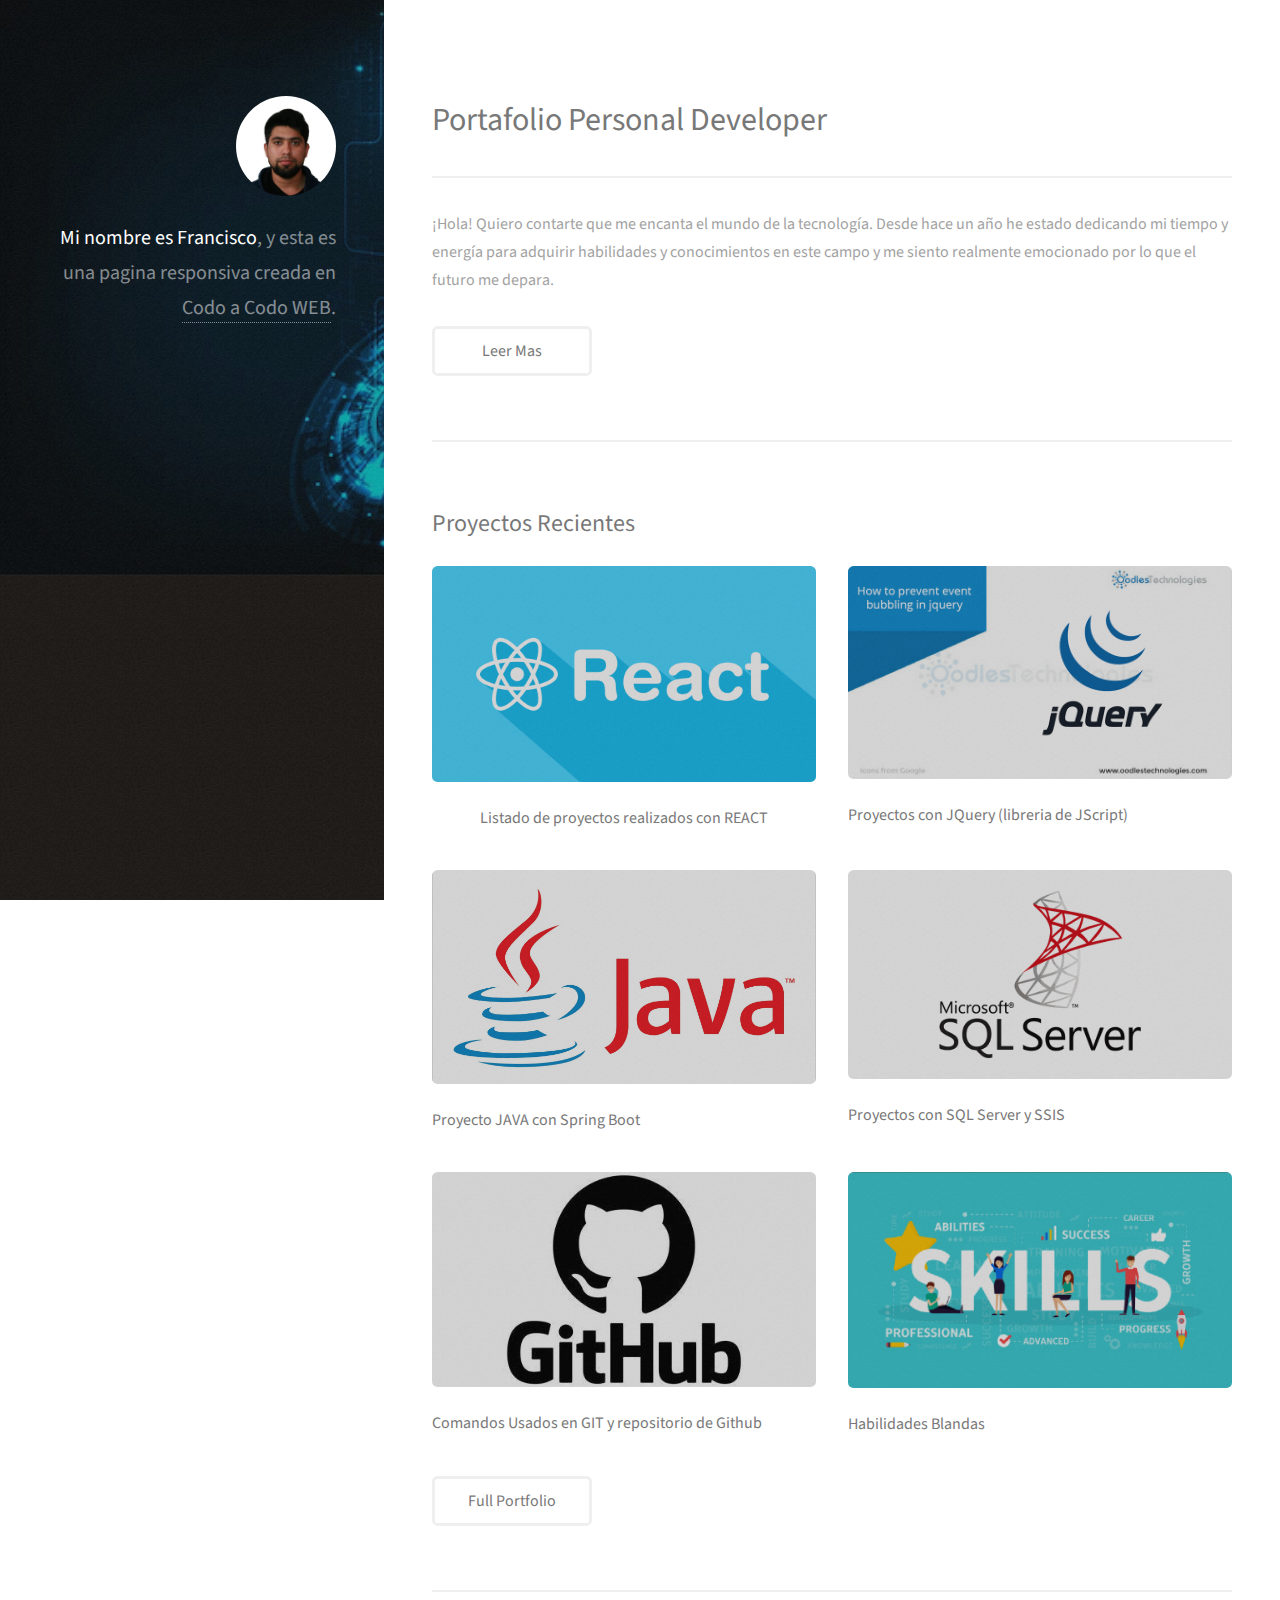
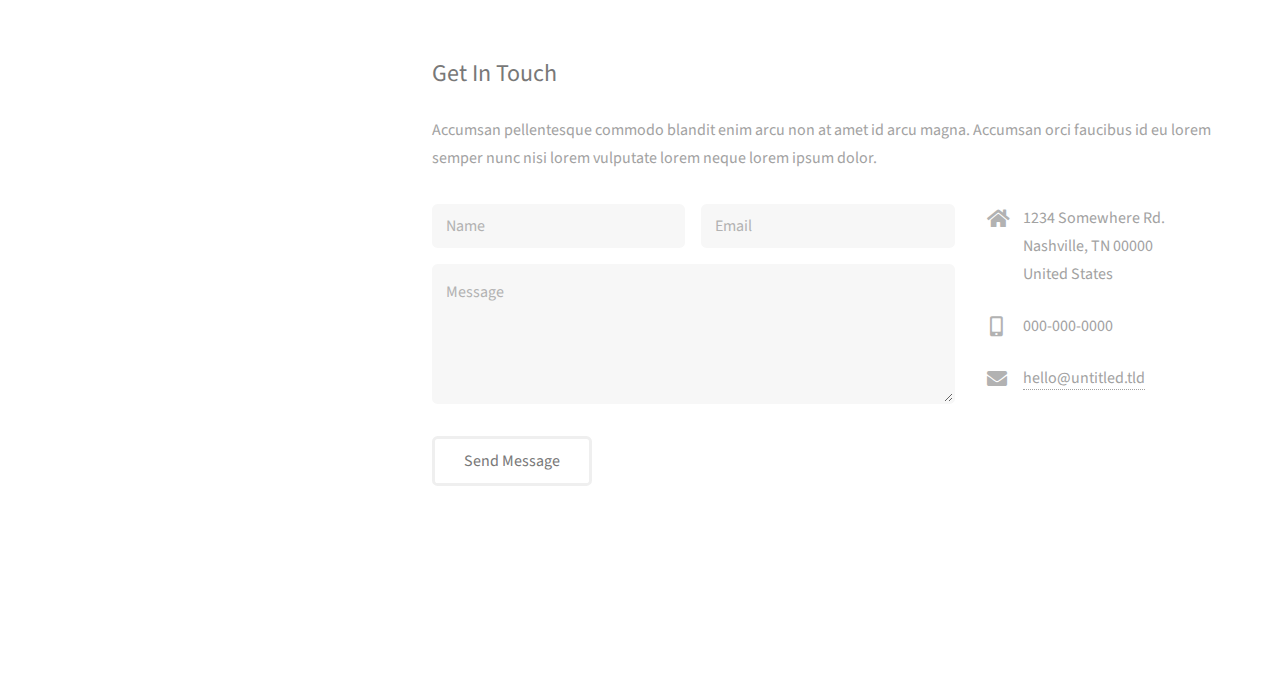
==== index.html @ 3b82b82f "primer commit" ====
<!DOCTYPE HTML>
<!--
	Strata by HTML5 UP
	html5up.net | @ajlkn
	Free for personal and commercial use under the CCA 3.0 license (html5up.net/license)
-->
<html>
	<head>
		<title>Portafolio</title>
		<meta charset="utf-8" />
		<meta name="viewport" content="width=device-width, initial-scale=1, user-scalable=no" />
		<link rel="stylesheet" href="assets/css/main.css" />
	</head>
	<body class="is-preload">

		<!-- Header -->
			<header id="header">
				<div class="inner">
					<a href="#" class="image avatar"><img src="images/avatar.jpg" alt="" /></a>
					<h1><strong>Mi nombre es Francisco</strong>, y esta <br />
						es una pagina responsiva <br />
						creada en  <a href="https://buenosaires.gob.ar/educacion/codo-codo-40" target="_blank">Codo a Codo WEB</a>.</h1>
				</div>
			</header>

		<!-- Main -->
			<div id="main">

				<!-- One -->
					<section id="one">
						<header class="major">
							<h2>Portafolio Personal Developer</h2>
							<hr>	
						</header>
						<p>¡Hola! Quiero contarte que me encanta el mundo de la tecnología. Desde hace un año he estado dedicando mi tiempo 
						y energía para adquirir habilidades y conocimientos en este campo y me siento realmente emocionado por lo que el futuro me depara.</p>
						<ul class="actions">
							<li><a href="assets/templates/presentacion.html"  target="_blank" class="button">Leer Mas</a></li>
						</ul>
					</section>

				<!-- Two -->
					<section id="two">
						<header >
							<h2>Proyectos Recientes</h2>
						</header>
						
						<div class="row">
							<article class="col-6 col-12-xsmall work-item">
								<a href="assets/templates/proyectos-react.html" target="_blank" class="image fit thumb"><img src="images/thumbs/01.jpg" alt="" /></a>
								<h3 style="text-align: center;">Listado de proyectos realizados con REACT</h3>
							</article>
							<article class="col-6 col-12-xsmall work-item">
								<a href="assets/templates/proyectos-jquery.html" target="_blank" class="image fit thumb"><img src="images/thumbs/02.jpg" alt="" /></a>
								<h3>Proyectos con JQuery (libreria de JScript)</h3>
								
							</article>
							<article class="col-6 col-12-xsmall work-item">
								<a href="assets/templates/proyecto-java-spring.html" target="_blank" class="image fit thumb"><img src="images/thumbs/03.jpg" alt="" /></a>
								<h3>Proyecto JAVA con Spring Boot</h3>
							</article>
							<article class="col-6 col-12-xsmall work-item">
								<a href="assets/templates/proyecto-sqlserver-ssis.html" target="_blank" class="image fit thumb"><img src="images/thumbs/04.jpg" alt="" /></a>
								<h3>Proyectos con SQL Server y SSIS</h3>
							</article>
							<article class="col-6 col-12-xsmall work-item">
								<a href="#" class="image fit thumb"><img src="images/thumbs/05.jpg" alt="" /></a>
								<h3>Comandos Usados en GIT y repositorio de Github</h3>
							</article>
							<article class="col-6 col-12-xsmall work-item">
								<a href="#" class="image fit thumb"><img src="images/thumbs/06.jpg" alt="" /></a>
								<h3>Habilidades Blandas</h3>
							</article>
						</div>
						<ul class="actions">
							<li><a href="#" class="button">Full Portfolio</a></li>
						</ul>
					</section>

				<!-- Three -->
					<section id="three">
						<h2>Get In Touch</h2>
						<p>Accumsan pellentesque commodo blandit enim arcu non at amet id arcu magna. Accumsan orci faucibus id eu lorem semper nunc nisi lorem vulputate lorem neque lorem ipsum dolor.</p>
						<div class="row">
							<div class="col-8 col-12-small">
								<form method="post" action="#">
									<div class="row gtr-uniform gtr-50">
										<div class="col-6 col-12-xsmall"><input type="text" name="name" id="name" placeholder="Name" /></div>
										<div class="col-6 col-12-xsmall"><input type="email" name="email" id="email" placeholder="Email" /></div>
										<div class="col-12"><textarea name="message" id="message" placeholder="Message" rows="4"></textarea></div>
									</div>
								</form>
								<ul class="actions">
									<li><input type="submit" value="Send Message" /></li>
								</ul>
							</div>
							<div class="col-4 col-12-small">
								<ul class="labeled-icons">
									<li>
										<h3 class="icon solid fa-home"><span class="label">Address</span></h3>
										1234 Somewhere Rd.<br />
										Nashville, TN 00000<br />
										United States
									</li>
									<li>
										<h3 class="icon solid fa-mobile-alt"><span class="label">Phone</span></h3>
										000-000-0000
									</li>
									<li>
										<h3 class="icon solid fa-envelope"><span class="label">Email</span></h3>
										<a href="#">hello@untitled.tld</a>
									</li>
								</ul>
							</div>
						</div>
					</section>

			

			</div>

		<!-- Footer -->
			<footer id="footer">
				<div class="inner">
					<ul class="icons">
						<li><a href="#" class="icon brands fa-twitter"><span class="label">Twitter</span></a></li>
						<li><a href="#" class="icon brands fa-github"><span class="label">Github</span></a></li>
						<li><a href="#" class="icon brands fa-dribbble"><span class="label">Dribbble</span></a></li>
						<li><a href="#" class="icon solid fa-envelope"><span class="label">Email</span></a></li>
					</ul>
					<ul class="copyright">
						<li>&copy; Untitled</li><li>Design: <a href="http://html5up.net">HTML5 UP</a></li>
					</ul>
				</div>
			</footer>

		<!-- Scripts -->
<!-- 			<script src="assets/js/jquery.min.js"></script>
			<script src="assets/js/jquery.poptrox.min.js"></script>
			<script src="assets/js/browser.min.js"></script>
			<script src="assets/js/breakpoints.min.js"></script>
			<script src="assets/js/util.js"></script>
			<script src="assets/js/main.js"></script>
 -->
	</body>
</html>
---- assets/css/main.css ----
@import url("fontawesome-all.min.css");
@import url("https://fonts.googleapis.com/css?family=Source+Sans+Pro:400,400italic");

/*
	Strata by HTML5 UP
	html5up.net | @ajlkn
	Free for personal and commercial use under the CCA 3.0 license (html5up.net/license)
*/

html, body, div, span, applet, object,
iframe, h1, h2, h3, h4, h5, h6, p, blockquote,
pre, a, abbr, acronym, address, big, cite,
code, del, dfn, em, img, ins, kbd, q, s, samp,
small, strike, strong, sub, sup, tt, var, b,
u, i, center, dl, dt, dd, ol, ul, li, fieldset,
form, label, legend, table, caption, tbody,
tfoot, thead, tr, th, td, article, aside,
canvas, details, embed, figure, figcaption,
footer, header, hgroup, menu, nav, output, ruby,
section, summary, time, mark, audio, video {
	margin: 0;
	padding: 0;
	border: 0;
	font-size: 100%;
	font: inherit;
	vertical-align: baseline;}

article, aside, details, figcaption, figure,
footer, header, hgroup, menu, nav, section {
	display: block;}

body {
	line-height: 1;
}

ol, ul {
	list-style: none;
}

blockquote, q {
	quotes: none;
}

	blockquote:before, blockquote:after, q:before, q:after {
		content: '';
		content: none;
	}

table {
	border-collapse: collapse;
	border-spacing: 0;
}

body {
	-webkit-text-size-adjust: none;
}

mark {
	background-color: transparent;
	color: inherit;
}

input::-moz-focus-inner {
	border: 0;
	padding: 0;
}

input, select, textarea {
	-moz-appearance: none;
	-webkit-appearance: none;
	-ms-appearance: none;
	appearance: none;
}

/* Basic */

	html {
		box-sizing: border-box;
	}

	*, *:before, *:after {
		box-sizing: inherit;
	}

	body {
		background: #fff;
	}

		body.is-preload *, body.is-preload *:before, body.is-preload *:after {
			-moz-animation: none !important;
			-webkit-animation: none !important;
			-ms-animation: none !important;
			animation: none !important;
			-moz-transition: none !important;
			-webkit-transition: none !important;
			-ms-transition: none !important;
			transition: none !important;
		}

	body, input, select, textarea {
		color: #a2a2a2;
		font-family: "Source Sans Pro", Helvetica, sans-serif;
		font-size: 16pt;
		font-weight: 400;
		line-height: 1.75em;
	}

	a {
		-moz-transition: color 0.2s ease-in-out, border-color 0.2s ease-in-out;
		-webkit-transition: color 0.2s ease-in-out, border-color 0.2s ease-in-out;
		-ms-transition: color 0.2s ease-in-out, border-color 0.2s ease-in-out;
		transition: color 0.2s ease-in-out, border-color 0.2s ease-in-out;
		border-bottom: dotted 1px;
		color: #49bf9d;
		text-decoration: none;
	}

		a:hover {
			border-bottom-color: transparent;
			color: #49bf9d !important;
			text-decoration: none;
		}

	strong, b {
		color: #787878;
		font-weight: 400;
	}

	em, i {
		font-style: italic;
	}

	p {
		margin: 0 0 2em 0;
	}

	h1, h2, h3, h4, h5, h6 {
		color: #787878;
		font-weight: 400;
		line-height: 1em;
		margin: 0 0 1em 0;
	}

		h1 a, h2 a, h3 a, h4 a, h5 a, h6 a {
			color: inherit;
			text-decoration: none;
		}

	h1 {
		font-size: 2em;
		line-height: 1.5em;
	}

	h2 {
		font-size: 1.5em;
		line-height: 1.5em;
	}

	h3 {
		font-size: 1.25em;
		line-height: 1.5em;
	}

	h4 {
		font-size: 1.1em;
		line-height: 1.5em;
	}

	h5 {
		font-size: 0.9em;
		line-height: 1.5em;
	}

	h6 {
		font-size: 0.7em;
		line-height: 1.5em;
	}

	sub {
		font-size: 0.8em;
		position: relative;
		top: 0.5em;
	}

	sup {
		font-size: 0.8em;
		position: relative;
		top: -0.5em;
	}

	hr {
		border: 0;
		border-bottom: solid 2px #efefef;
		margin: 2em 0;
	}

		hr.major {
			margin: 3em 0;
		}

	blockquote {
		border-left: solid 6px #efefef;
		font-style: italic;
		margin: 0 0 2em 0;
		padding: 0.5em 0 0.5em 1.5em;
	}

	code {
		background: #f7f7f7;
		border-radius: 0.35em;
		border: solid 2px #efefef;
		font-family: "Courier New", monospace;
		font-size: 0.9em;
		margin: 0 0.25em;
		padding: 0.25em 0.65em;
	}

	pre {
		-webkit-overflow-scrolling: touch;
		font-family: "Courier New", monospace;
		font-size: 0.9em;
		margin: 0 0 2em 0;
	}

		pre code {
			display: block;
			line-height: 1.75em;
			padding: 1em 1.5em;
			overflow-x: auto;
		}

	.align-left {
		text-align: left;
	}

	.align-center {
		text-align: center;
	}

	.align-right {
		text-align: right;
	}

/* Container */

	.container {
		margin: 0 auto;
		max-width: calc(100% - 4em);
		width: 100%;
	}

		.container.xsmall {
			width: 25%;
		}

		.container.small {
			width: 50%;
		}

		.container.medium {
			width: 75%;
		}

		.container.large {
			width: 125%;
		}

		.container.xlarge {
			width: 150%;
		}

		.container.max {
			width: 100%;
		}

		@media screen and (max-width: 980px) {

			.container {
				width: 100% !important;
				max-width: 100% !important;
			}

		}

		@media screen and (max-width: 480px) {

			.container {
				max-width: calc(100% - 3em);
			}

		}

/* Row */

	.row {
		display: flex;
		flex-wrap: wrap;
		box-sizing: border-box;
		align-items: stretch;
	}

		.row > * {
			box-sizing: border-box;
		}

		.row.gtr-uniform > * > :last-child {
			margin-bottom: 0;
		}

		.row.aln-left {
			justify-content: flex-start;
		}

		.row.aln-center {
			justify-content: center;
		}

		.row.aln-right {
			justify-content: flex-end;
		}

		.row.aln-top {
			align-items: flex-start;
		}

		.row.aln-middle {
			align-items: center;
		}

		.row.aln-bottom {
			align-items: flex-end;
		}

		.row > .imp {
			order: -1;
		}

		.row > .col-1 {
			width: 8.33333%;
		}

		.row > .off-1 {
			margin-left: 8.33333%;
		}

		.row > .col-2 {
			width: 16.66667%;
		}

		.row > .off-2 {
			margin-left: 16.66667%;
		}

		.row > .col-3 {
			width: 25%;
		}

		.row > .off-3 {
			margin-left: 25%;
		}

		.row > .col-4 {
			width: 33.33333%;
		}

		.row > .off-4 {
			margin-left: 33.33333%;
		}

		.row > .col-5 {
			width: 41.66667%;
		}

		.row > .off-5 {
			margin-left: 41.66667%;
		}

		.row > .col-6 {
			width: 50%;
		}

		.row > .off-6 {
			margin-left: 50%;
		}

		.row > .col-7 {
			width: 58.33333%;
		}

		.row > .off-7 {
			margin-left: 58.33333%;
		}

		.row > .col-8 {
			width: 66.66667%;
		}

		.row > .off-8 {
			margin-left: 66.66667%;
		}

		.row > .col-9 {
			width: 75%;
		}

		.row > .off-9 {
			margin-left: 75%;
		}

		.row > .col-10 {
			width: 83.33333%;
		}

		.row > .off-10 {
			margin-left: 83.33333%;
		}

		.row > .col-11 {
			width: 91.66667%;
		}

		.row > .off-11 {
			margin-left: 91.66667%;
		}

		.row > .col-12 {
			width: 100%;
		}

		.row > .off-12 {
			margin-left: 100%;
		}

		.row.gtr-0 {
			margin-top: 0;
			margin-left: 0em;
		}

			.row.gtr-0 > * {
				padding: 0 0 0 0em;
			}

			.row.gtr-0.gtr-uniform {
				margin-top: 0em;
			}

				.row.gtr-0.gtr-uniform > * {
					padding-top: 0em;
				}

		.row.gtr-25 {
			margin-top: 0;
			margin-left: -0.625em;
		}

			.row.gtr-25 > * {
				padding: 0 0 0 0.625em;
			}

			.row.gtr-25.gtr-uniform {
				margin-top: -0.625em;
			}

				.row.gtr-25.gtr-uniform > * {
					padding-top: 0.625em;
				}

		.row.gtr-50 {
			margin-top: 0;
			margin-left: -1.25em;
		}

			.row.gtr-50 > * {
				padding: 0 0 0 1.25em;
			}

			.row.gtr-50.gtr-uniform {
				margin-top: -1.25em;
			}

				.row.gtr-50.gtr-uniform > * {
					padding-top: 1.25em;
				}

		.row {
			margin-top: 0;
			margin-left: -2.5em;
		}

			.row > * {
				padding: 0 0 0 2.5em;
			}

			.row.gtr-uniform {
				margin-top: -2.5em;
			}

				.row.gtr-uniform > * {
					padding-top: 2.5em;
				}

		.row.gtr-150 {
			margin-top: 0;
			margin-left: -3.75em;
		}

			.row.gtr-150 > * {
				padding: 0 0 0 3.75em;
			}

			.row.gtr-150.gtr-uniform {
				margin-top: -3.75em;
			}

				.row.gtr-150.gtr-uniform > * {
					padding-top: 3.75em;
				}

		.row.gtr-200 {
			margin-top: 0;
			margin-left: -5em;
		}

			.row.gtr-200 > * {
				padding: 0 0 0 5em;
			}

			.row.gtr-200.gtr-uniform {
				margin-top: -5em;
			}

				.row.gtr-200.gtr-uniform > * {
					padding-top: 5em;
				}

		@media screen and (max-width: 1800px) {

			.row {
				display: flex;
				flex-wrap: wrap;
				box-sizing: border-box;
				align-items: stretch;
			}

				.row > * {
					box-sizing: border-box;
				}

				.row.gtr-uniform > * > :last-child {
					margin-bottom: 0;
				}

				.row.aln-left {
					justify-content: flex-start;
				}

				.row.aln-center {
					justify-content: center;
				}

				.row.aln-right {
					justify-content: flex-end;
				}

				.row.aln-top {
					align-items: flex-start;
				}

				.row.aln-middle {
					align-items: center;
				}

				.row.aln-bottom {
					align-items: flex-end;
				}

				.row > .imp-xlarge {
					order: -1;
				}

				.row > .col-1-xlarge {
					width: 8.33333%;
				}

				.row > .off-1-xlarge {
					margin-left: 8.33333%;
				}

				.row > .col-2-xlarge {
					width: 16.66667%;
				}

				.row > .off-2-xlarge {
					margin-left: 16.66667%;
				}

				.row > .col-3-xlarge {
					width: 25%;
				}

				.row > .off-3-xlarge {
					margin-left: 25%;
				}

				.row > .col-4-xlarge {
					width: 33.33333%;
				}

				.row > .off-4-xlarge {
					margin-left: 33.33333%;
				}

				.row > .col-5-xlarge {
					width: 41.66667%;
				}

				.row > .off-5-xlarge {
					margin-left: 41.66667%;
				}

				.row > .col-6-xlarge {
					width: 50%;
				}

				.row > .off-6-xlarge {
					margin-left: 50%;
				}

				.row > .col-7-xlarge {
					width: 58.33333%;
				}

				.row > .off-7-xlarge {
					margin-left: 58.33333%;
				}

				.row > .col-8-xlarge {
					width: 66.66667%;
				}

				.row > .off-8-xlarge {
					margin-left: 66.66667%;
				}

				.row > .col-9-xlarge {
					width: 75%;
				}

				.row > .off-9-xlarge {
					margin-left: 75%;
				}

				.row > .col-10-xlarge {
					width: 83.33333%;
				}

				.row > .off-10-xlarge {
					margin-left: 83.33333%;
				}

				.row > .col-11-xlarge {
					width: 91.66667%;
				}

				.row > .off-11-xlarge {
					margin-left: 91.66667%;
				}

				.row > .col-12-xlarge {
					width: 100%;
				}

				.row > .off-12-xlarge {
					margin-left: 100%;
				}

				.row.gtr-0 {
					margin-top: 0;
					margin-left: 0em;
				}

					.row.gtr-0 > * {
						padding: 0 0 0 0em;
					}

					.row.gtr-0.gtr-uniform {
						margin-top: 0em;
					}

						.row.gtr-0.gtr-uniform > * {
							padding-top: 0em;
						}

				.row.gtr-25 {
					margin-top: 0;
					margin-left: -0.625em;
				}

					.row.gtr-25 > * {
						padding: 0 0 0 0.625em;
					}

					.row.gtr-25.gtr-uniform {
						margin-top: -0.625em;
					}

						.row.gtr-25.gtr-uniform > * {
							padding-top: 0.625em;
						}

				.row.gtr-50 {
					margin-top: 0;
					margin-left: -1.25em;
				}

					.row.gtr-50 > * {
						padding: 0 0 0 1.25em;
					}

					.row.gtr-50.gtr-uniform {
						margin-top: -1.25em;
					}

						.row.gtr-50.gtr-uniform > * {
							padding-top: 1.25em;
						}

				.row {
					margin-top: 0;
					margin-left: -2.5em;
				}

					.row > * {
						padding: 0 0 0 2.5em;
					}

					.row.gtr-uniform {
						margin-top: -2.5em;
					}

						.row.gtr-uniform > * {
							padding-top: 2.5em;
						}

				.row.gtr-150 {
					margin-top: 0;
					margin-left: -3.75em;
				}

					.row.gtr-150 > * {
						padding: 0 0 0 3.75em;
					}

					.row.gtr-150.gtr-uniform {
						margin-top: -3.75em;
					}

						.row.gtr-150.gtr-uniform > * {
							padding-top: 3.75em;
						}

				.row.gtr-200 {
					margin-top: 0;
					margin-left: -5em;
				}

					.row.gtr-200 > * {
						padding: 0 0 0 5em;
					}

					.row.gtr-200.gtr-uniform {
						margin-top: -5em;
					}

						.row.gtr-200.gtr-uniform > * {
							padding-top: 5em;
						}

		}

		@media screen and (max-width: 1280px) {

			.row {
				display: flex;
				flex-wrap: wrap;
				box-sizing: border-box;
				align-items: stretch;
			}

				.row > * {
					box-sizing: border-box;
				}

				.row.gtr-uniform > * > :last-child {
					margin-bottom: 0;
				}

				.row.aln-left {
					justify-content: flex-start;
				}

				.row.aln-center {
					justify-content: center;
				}

				.row.aln-right {
					justify-content: flex-end;
				}

				.row.aln-top {
					align-items: flex-start;
				}

				.row.aln-middle {
					align-items: center;
				}

				.row.aln-bottom {
					align-items: flex-end;
				}

				.row > .imp-large {
					order: -1;
				}

				.row > .col-1-large {
					width: 8.33333%;
				}

				.row > .off-1-large {
					margin-left: 8.33333%;
				}

				.row > .col-2-large {
					width: 16.66667%;
				}

				.row > .off-2-large {
					margin-left: 16.66667%;
				}

				.row > .col-3-large {
					width: 25%;
				}

				.row > .off-3-large {
					margin-left: 25%;
				}

				.row > .col-4-large {
					width: 33.33333%;
				}

				.row > .off-4-large {
					margin-left: 33.33333%;
				}

				.row > .col-5-large {
					width: 41.66667%;
				}

				.row > .off-5-large {
					margin-left: 41.66667%;
				}

				.row > .col-6-large {
					width: 50%;
				}

				.row > .off-6-large {
					margin-left: 50%;
				}

				.row > .col-7-large {
					width: 58.33333%;
				}

				.row > .off-7-large {
					margin-left: 58.33333%;
				}

				.row > .col-8-large {
					width: 66.66667%;
				}

				.row > .off-8-large {
					margin-left: 66.66667%;
				}

				.row > .col-9-large {
					width: 75%;
				}

				.row > .off-9-large {
					margin-left: 75%;
				}

				.row > .col-10-large {
					width: 83.33333%;
				}

				.row > .off-10-large {
					margin-left: 83.33333%;
				}

				.row > .col-11-large {
					width: 91.66667%;
				}

				.row > .off-11-large {
					margin-left: 91.66667%;
				}

				.row > .col-12-large {
					width: 100%;
				}

				.row > .off-12-large {
					margin-left: 100%;
				}

				.row.gtr-0 {
					margin-top: 0;
					margin-left: 0em;
				}

					.row.gtr-0 > * {
						padding: 0 0 0 0em;
					}

					.row.gtr-0.gtr-uniform {
						margin-top: 0em;
					}

						.row.gtr-0.gtr-uniform > * {
							padding-top: 0em;
						}

				.row.gtr-25 {
					margin-top: 0;
					margin-left: -0.5em;
				}

					.row.gtr-25 > * {
						padding: 0 0 0 0.5em;
					}

					.row.gtr-25.gtr-uniform {
						margin-top: -0.5em;
					}

						.row.gtr-25.gtr-uniform > * {
							padding-top: 0.5em;
						}

				.row.gtr-50 {
					margin-top: 0;
					margin-left: -1em;
				}

					.row.gtr-50 > * {
						padding: 0 0 0 1em;
					}

					.row.gtr-50.gtr-uniform {
						margin-top: -1em;
					}

						.row.gtr-50.gtr-uniform > * {
							padding-top: 1em;
						}

				.row {
					margin-top: 0;
					margin-left: -2em;
				}

					.row > * {
						padding: 0 0 0 2em;
					}

					.row.gtr-uniform {
						margin-top: -2em;
					}

						.row.gtr-uniform > * {
							padding-top: 2em;
						}

				.row.gtr-150 {
					margin-top: 0;
					margin-left: -3em;
				}

					.row.gtr-150 > * {
						padding: 0 0 0 3em;
					}

					.row.gtr-150.gtr-uniform {
						margin-top: -3em;
					}

						.row.gtr-150.gtr-uniform > * {
							padding-top: 3em;
						}

				.row.gtr-200 {
					margin-top: 0;
					margin-left: -4em;
				}

					.row.gtr-200 > * {
						padding: 0 0 0 4em;
					}

					.row.gtr-200.gtr-uniform {
						margin-top: -4em;
					}

						.row.gtr-200.gtr-uniform > * {
							padding-top: 4em;
						}

		}

		@media screen and (max-width: 980px) {

			.row {
				display: flex;
				flex-wrap: wrap;
				box-sizing: border-box;
				align-items: stretch;
			}

				.row > * {
					box-sizing: border-box;
				}

				.row.gtr-uniform > * > :last-child {
					margin-bottom: 0;
				}

				.row.aln-left {
					justify-content: flex-start;
				}

				.row.aln-center {
					justify-content: center;
				}

				.row.aln-right {
					justify-content: flex-end;
				}

				.row.aln-top {
					align-items: flex-start;
				}

				.row.aln-middle {
					align-items: center;
				}

				.row.aln-bottom {
					align-items: flex-end;
				}

				.row > .imp-medium {
					order: -1;
				}

				.row > .col-1-medium {
					width: 8.33333%;
				}

				.row > .off-1-medium {
					margin-left: 8.33333%;
				}

				.row > .col-2-medium {
					width: 16.66667%;
				}

				.row > .off-2-medium {
					margin-left: 16.66667%;
				}

				.row > .col-3-medium {
					width: 25%;
				}

				.row > .off-3-medium {
					margin-left: 25%;
				}

				.row > .col-4-medium {
					width: 33.33333%;
				}

				.row > .off-4-medium {
					margin-left: 33.33333%;
				}

				.row > .col-5-medium {
					width: 41.66667%;
				}

				.row > .off-5-medium {
					margin-left: 41.66667%;
				}

				.row > .col-6-medium {
					width: 50%;
				}

				.row > .off-6-medium {
					margin-left: 50%;
				}

				.row > .col-7-medium {
					width: 58.33333%;
				}

				.row > .off-7-medium {
					margin-left: 58.33333%;
				}

				.row > .col-8-medium {
					width: 66.66667%;
				}

				.row > .off-8-medium {
					margin-left: 66.66667%;
				}

				.row > .col-9-medium {
					width: 75%;
				}

				.row > .off-9-medium {
					margin-left: 75%;
				}

				.row > .col-10-medium {
					width: 83.33333%;
				}

				.row > .off-10-medium {
					margin-left: 83.33333%;
				}

				.row > .col-11-medium {
					width: 91.66667%;
				}

				.row > .off-11-medium {
					margin-left: 91.66667%;
				}

				.row > .col-12-medium {
					width: 100%;
				}

				.row > .off-12-medium {
					margin-left: 100%;
				}

				.row.gtr-0 {
					margin-top: 0;
					margin-left: 0em;
				}

					.row.gtr-0 > * {
						padding: 0 0 0 0em;
					}

					.row.gtr-0.gtr-uniform {
						margin-top: 0em;
					}

						.row.gtr-0.gtr-uniform > * {
							padding-top: 0em;
						}

				.row.gtr-25 {
					margin-top: 0;
					margin-left: -0.5em;
				}

					.row.gtr-25 > * {
						padding: 0 0 0 0.5em;
					}

					.row.gtr-25.gtr-uniform {
						margin-top: -0.5em;
					}

						.row.gtr-25.gtr-uniform > * {
							padding-top: 0.5em;
						}

				.row.gtr-50 {
					margin-top: 0;
					margin-left: -1em;
				}

					.row.gtr-50 > * {
						padding: 0 0 0 1em;
					}

					.row.gtr-50.gtr-uniform {
						margin-top: -1em;
					}

						.row.gtr-50.gtr-uniform > * {
							padding-top: 1em;
						}

				.row {
					margin-top: 0;
					margin-left: -2em;
				}

					.row > * {
						padding: 0 0 0 2em;
					}

					.row.gtr-uniform {
						margin-top: -2em;
					}

						.row.gtr-uniform > * {
							padding-top: 2em;
						}

				.row.gtr-150 {
					margin-top: 0;
					margin-left: -3em;
				}

					.row.gtr-150 > * {
						padding: 0 0 0 3em;
					}

					.row.gtr-150.gtr-uniform {
						margin-top: -3em;
					}

						.row.gtr-150.gtr-uniform > * {
							padding-top: 3em;
						}

				.row.gtr-200 {
					margin-top: 0;
					margin-left: -4em;
				}

					.row.gtr-200 > * {
						padding: 0 0 0 4em;
					}

					.row.gtr-200.gtr-uniform {
						margin-top: -4em;
					}

						.row.gtr-200.gtr-uniform > * {
							padding-top: 4em;
						}

		}

		@media screen and (max-width: 736px) {

			.row {
				display: flex;
				flex-wrap: wrap;
				box-sizing: border-box;
				align-items: stretch;
			}

				.row > * {
					box-sizing: border-box;
				}

				.row.gtr-uniform > * > :last-child {
					margin-bottom: 0;
				}

				.row.aln-left {
					justify-content: flex-start;
				}

				.row.aln-center {
					justify-content: center;
				}

				.row.aln-right {
					justify-content: flex-end;
				}

				.row.aln-top {
					align-items: flex-start;
				}

				.row.aln-middle {
					align-items: center;
				}

				.row.aln-bottom {
					align-items: flex-end;
				}

				.row > .imp-small {
					order: -1;
				}

				.row > .col-1-small {
					width: 8.33333%;
				}

				.row > .off-1-small {
					margin-left: 8.33333%;
				}

				.row > .col-2-small {
					width: 16.66667%;
				}

				.row > .off-2-small {
					margin-left: 16.66667%;
				}

				.row > .col-3-small {
					width: 25%;
				}

				.row > .off-3-small {
					margin-left: 25%;
				}

				.row > .col-4-small {
					width: 33.33333%;
				}

				.row > .off-4-small {
					margin-left: 33.33333%;
				}

				.row > .col-5-small {
					width: 41.66667%;
				}

				.row > .off-5-small {
					margin-left: 41.66667%;
				}

				.row > .col-6-small {
					width: 50%;
				}

				.row > .off-6-small {
					margin-left: 50%;
				}

				.row > .col-7-small {
					width: 58.33333%;
				}

				.row > .off-7-small {
					margin-left: 58.33333%;
				}

				.row > .col-8-small {
					width: 66.66667%;
				}

				.row > .off-8-small {
					margin-left: 66.66667%;
				}

				.row > .col-9-small {
					width: 75%;
				}

				.row > .off-9-small {
					margin-left: 75%;
				}

				.row > .col-10-small {
					width: 83.33333%;
				}

				.row > .off-10-small {
					margin-left: 83.33333%;
				}

				.row > .col-11-small {
					width: 91.66667%;
				}

				.row > .off-11-small {
					margin-left: 91.66667%;
				}

				.row > .col-12-small {
					width: 100%;
				}

				.row > .off-12-small {
					margin-left: 100%;
				}

				.row.gtr-0 {
					margin-top: 0;
					margin-left: 0em;
				}

					.row.gtr-0 > * {
						padding: 0 0 0 0em;
					}

					.row.gtr-0.gtr-uniform {
						margin-top: 0em;
					}

						.row.gtr-0.gtr-uniform > * {
							padding-top: 0em;
						}

				.row.gtr-25 {
					margin-top: 0;
					margin-left: -0.375em;
				}

					.row.gtr-25 > * {
						padding: 0 0 0 0.375em;
					}

					.row.gtr-25.gtr-uniform {
						margin-top: -0.375em;
					}

						.row.gtr-25.gtr-uniform > * {
							padding-top: 0.375em;
						}

				.row.gtr-50 {
					margin-top: 0;
					margin-left: -0.75em;
				}

					.row.gtr-50 > * {
						padding: 0 0 0 0.75em;
					}

					.row.gtr-50.gtr-uniform {
						margin-top: -0.75em;
					}

						.row.gtr-50.gtr-uniform > * {
							padding-top: 0.75em;
						}

				.row {
					margin-top: 0;
					margin-left: -1.5em;
				}

					.row > * {
						padding: 0 0 0 1.5em;
					}

					.row.gtr-uniform {
						margin-top: -1.5em;
					}

						.row.gtr-uniform > * {
							padding-top: 1.5em;
						}

				.row.gtr-150 {
					margin-top: 0;
					margin-left: -2.25em;
				}

					.row.gtr-150 > * {
						padding: 0 0 0 2.25em;
					}

					.row.gtr-150.gtr-uniform {
						margin-top: -2.25em;
					}

						.row.gtr-150.gtr-uniform > * {
							padding-top: 2.25em;
						}

				.row.gtr-200 {
					margin-top: 0;
					margin-left: -3em;
				}

					.row.gtr-200 > * {
						padding: 0 0 0 3em;
					}

					.row.gtr-200.gtr-uniform {
						margin-top: -3em;
					}

						.row.gtr-200.gtr-uniform > * {
							padding-top: 3em;
						}

		}

		@media screen and (max-width: 480px) {

			.row {
				display: flex;
				flex-wrap: wrap;
				box-sizing: border-box;
				align-items: stretch;
			}

				.row > * {
					box-sizing: border-box;
				}

				.row.gtr-uniform > * > :last-child {
					margin-bottom: 0;
				}

				.row.aln-left {
					justify-content: flex-start;
				}

				.row.aln-center {
					justify-content: center;
				}

				.row.aln-right {
					justify-content: flex-end;
				}

				.row.aln-top {
					align-items: flex-start;
				}

				.row.aln-middle {
					align-items: center;
				}

				.row.aln-bottom {
					align-items: flex-end;
				}

				.row > .imp-xsmall {
					order: -1;
				}

				.row > .col-1-xsmall {
					width: 8.33333%;
				}

				.row > .off-1-xsmall {
					margin-left: 8.33333%;
				}

				.row > .col-2-xsmall {
					width: 16.66667%;
				}

				.row > .off-2-xsmall {
					margin-left: 16.66667%;
				}

				.row > .col-3-xsmall {
					width: 25%;
				}

				.row > .off-3-xsmall {
					margin-left: 25%;
				}

				.row > .col-4-xsmall {
					width: 33.33333%;
				}

				.row > .off-4-xsmall {
					margin-left: 33.33333%;
				}

				.row > .col-5-xsmall {
					width: 41.66667%;
				}

				.row > .off-5-xsmall {
					margin-left: 41.66667%;
				}

				.row > .col-6-xsmall {
					width: 50%;
				}

				.row > .off-6-xsmall {
					margin-left: 50%;
				}

				.row > .col-7-xsmall {
					width: 58.33333%;
				}

				.row > .off-7-xsmall {
					margin-left: 58.33333%;
				}

				.row > .col-8-xsmall {
					width: 66.66667%;
				}

				.row > .off-8-xsmall {
					margin-left: 66.66667%;
				}

				.row > .col-9-xsmall {
					width: 75%;
				}

				.row > .off-9-xsmall {
					margin-left: 75%;
				}

				.row > .col-10-xsmall {
					width: 83.33333%;
				}

				.row > .off-10-xsmall {
					margin-left: 83.33333%;
				}

				.row > .col-11-xsmall {
					width: 91.66667%;
				}

				.row > .off-11-xsmall {
					margin-left: 91.66667%;
				}

				.row > .col-12-xsmall {
					width: 100%;
				}

				.row > .off-12-xsmall {
					margin-left: 100%;
				}

				.row.gtr-0 {
					margin-top: 0;
					margin-left: 0em;
				}

					.row.gtr-0 > * {
						padding: 0 0 0 0em;
					}

					.row.gtr-0.gtr-uniform {
						margin-top: 0em;
					}

						.row.gtr-0.gtr-uniform > * {
							padding-top: 0em;
						}

				.row.gtr-25 {
					margin-top: 0;
					margin-left: -0.375em;
				}

					.row.gtr-25 > * {
						padding: 0 0 0 0.375em;
					}

					.row.gtr-25.gtr-uniform {
						margin-top: -0.375em;
					}

						.row.gtr-25.gtr-uniform > * {
							padding-top: 0.375em;
						}

				.row.gtr-50 {
					margin-top: 0;
					margin-left: -0.75em;
				}

					.row.gtr-50 > * {
						padding: 0 0 0 0.75em;
					}

					.row.gtr-50.gtr-uniform {
						margin-top: -0.75em;
					}

						.row.gtr-50.gtr-uniform > * {
							padding-top: 0.75em;
						}

				.row {
					margin-top: 0;
					margin-left: -1.5em;
				}

					.row > * {
						padding: 0 0 0 1.5em;
					}

					.row.gtr-uniform {
						margin-top: -1.5em;
					}

						.row.gtr-uniform > * {
							padding-top: 1.5em;
						}

				.row.gtr-150 {
					margin-top: 0;
					margin-left: -2.25em;
				}

					.row.gtr-150 > * {
						padding: 0 0 0 2.25em;
					}

					.row.gtr-150.gtr-uniform {
						margin-top: -2.25em;
					}

						.row.gtr-150.gtr-uniform > * {
							padding-top: 2.25em;
						}

				.row.gtr-200 {
					margin-top: 0;
					margin-left: -3em;
				}

					.row.gtr-200 > * {
						padding: 0 0 0 3em;
					}

					.row.gtr-200.gtr-uniform {
						margin-top: -3em;
					}

						.row.gtr-200.gtr-uniform > * {
							padding-top: 3em;
						}

		}

/* Section/Article */

	section.special, article.special {
		text-align: center;
	}

	header p {
		color: #b2b2b2;
		position: relative;
		margin: 0 0 1.5em 0;
	}

	header h2 + p {
		font-size: 1.25em;
		margin-top: -1em;
		line-height: 1.5em;
	}

	header h3 + p {
		font-size: 1.1em;
		margin-top: -0.8em;
		line-height: 1.5em;
	}

	header h4 + p,
	header h5 + p,
	header h6 + p {
		font-size: 0.9em;
		margin-top: -0.6em;
		line-height: 1.5em;
	}

	header.major h2 {
		font-size: 2em;
	}

/* Form */

	form {
		margin: 0 0 2em 0;
	}

	label {
		color: #787878;
		display: block;
		font-size: 0.9em;
		font-weight: 400;
		margin: 0 0 1em 0;
	}

	input[type="text"],
	input[type="password"],
	input[type="email"],
	select,
	textarea {
		-moz-appearance: none;
		-webkit-appearance: none;
		-ms-appearance: none;
		appearance: none;
		background: #f7f7f7;
		border-radius: 0.35em;
		border: solid 2px transparent;
		color: inherit;
		display: block;
		outline: 0;
		padding: 0 0.75em;
		text-decoration: none;
		width: 100%;
	}

		input[type="text"]:invalid,
		input[type="password"]:invalid,
		input[type="email"]:invalid,
		select:invalid,
		textarea:invalid {
			box-shadow: none;
		}

		input[type="text"]:focus,
		input[type="password"]:focus,
		input[type="email"]:focus,
		select:focus,
		textarea:focus {
			border-color: #49bf9d;
		}

	select {
		background-image: url("data:image/svg+xml;charset=utf8,%3Csvg xmlns='http://www.w3.org/2000/svg' width='40' height='40' preserveAspectRatio='none' viewBox='0 0 40 40'%3E%3Cpath d='M9.4,12.3l10.4,10.4l10.4-10.4c0.2-0.2,0.5-0.4,0.9-0.4c0.3,0,0.6,0.1,0.9,0.4l3.3,3.3c0.2,0.2,0.4,0.5,0.4,0.9 c0,0.4-0.1,0.6-0.4,0.9L20.7,31.9c-0.2,0.2-0.5,0.4-0.9,0.4c-0.3,0-0.6-0.1-0.9-0.4L4.3,17.3c-0.2-0.2-0.4-0.5-0.4-0.9 c0-0.4,0.1-0.6,0.4-0.9l3.3-3.3c0.2-0.2,0.5-0.4,0.9-0.4S9.1,12.1,9.4,12.3z' fill='%23dfdfdf' /%3E%3C/svg%3E");
		background-size: 1.25rem;
		background-repeat: no-repeat;
		background-position: calc(100% - 1rem) center;
		height: 2.75em;
		padding-right: 2.75em;
		text-overflow: ellipsis;
	}

		select option {
			color: #787878;
			background: #fff;
		}

		select:focus::-ms-value {
			background-color: transparent;
		}

		select::-ms-expand {
			display: none;
		}

	input[type="text"],
	input[type="password"],
	input[type="email"],
	select {
		height: 2.75em;
	}

	textarea {
		padding: 0.75em;
	}

	input[type="checkbox"],
	input[type="radio"] {
		-moz-appearance: none;
		-webkit-appearance: none;
		-ms-appearance: none;
		appearance: none;
		display: block;
		float: left;
		margin-right: -2em;
		opacity: 0;
		width: 1em;
		z-index: -1;
	}

		input[type="checkbox"] + label,
		input[type="radio"] + label {
			text-decoration: none;
			color: #a2a2a2;
			cursor: pointer;
			display: inline-block;
			font-size: 1em;
			font-weight: 400;
			padding-left: 2.4em;
			padding-right: 0.75em;
			position: relative;
		}

			input[type="checkbox"] + label:before,
			input[type="radio"] + label:before {
				-moz-osx-font-smoothing: grayscale;
				-webkit-font-smoothing: antialiased;
				display: inline-block;
				font-style: normal;
				font-variant: normal;
				text-rendering: auto;
				line-height: 1;
				text-transform: none !important;
				font-family: 'Font Awesome 5 Free';
				font-weight: 900;
			}

			input[type="checkbox"] + label:before,
			input[type="radio"] + label:before {
				background: #f7f7f7;
				border-radius: 0.35em;
				border: solid 2px transparent;
				content: '';
				display: inline-block;
				font-size: 0.8em;
				height: 2.0625em;
				left: 0;
				line-height: 1.85625em;
				position: absolute;
				text-align: center;
				top: 0;
				width: 2.0625em;
			}

		input[type="checkbox"]:checked + label:before,
		input[type="radio"]:checked + label:before {
			background: #787878;
			border-color: #787878;
			color: #fff;
			content: '\f00c';
		}

		input[type="checkbox"]:focus + label:before,
		input[type="radio"]:focus + label:before {
			border-color: #49bf9d;
		}

	input[type="checkbox"] + label:before {
		border-radius: 0.35em;
	}

	input[type="radio"] + label:before {
		border-radius: 100%;
	}

	::-webkit-input-placeholder {
		color: #b2b2b2 !important;
		opacity: 1.0;
	}

	:-moz-placeholder {
		color: #b2b2b2 !important;
		opacity: 1.0;
	}

	::-moz-placeholder {
		color: #b2b2b2 !important;
		opacity: 1.0;
	}

	:-ms-input-placeholder {
		color: #b2b2b2 !important;
		opacity: 1.0;
	}

/* Box */

	.box {
		border-radius: 0.35em;
		border: solid 2px #efefef;
		margin-bottom: 2em;
		padding: 1.5em;
	}

		.box > :last-child,
		.box > :last-child > :last-child,
		.box > :last-child > :last-child > :last-child {
			margin-bottom: 0;
		}

		.box.alt {
			border: 0;
			border-radius: 0;
			padding: 0;
		}

/* Icon */

	.icon {
		text-decoration: none;
		border-bottom: none;
		position: relative;
	}

		.icon:before {
			-moz-osx-font-smoothing: grayscale;
			-webkit-font-smoothing: antialiased;
			display: inline-block;
			font-style: normal;
			font-variant: normal;
			text-rendering: auto;
			line-height: 1;
			text-transform: none !important;
			font-family: 'Font Awesome 5 Free';
			font-weight: 400;
		}

		.icon > .label {
			display: none;
		}

		.icon:before {
			line-height: inherit;
		}

		.icon.solid:before {
			font-weight: 900;
		}

		.icon.brands:before {
			font-family: 'Font Awesome 5 Brands';
		}

/* Image */

	.image {
		border-radius: 0.35em;
		border: 0;
		display: inline-block;
		position: relative;
	}

		.image:before {
			-moz-transition: opacity 0.2s ease-in-out;
			-webkit-transition: opacity 0.2s ease-in-out;
			-ms-transition: opacity 0.2s ease-in-out;
			transition: opacity 0.2s ease-in-out;
			background: url("images/overlay.png");
			border-radius: 0.35em;
			content: '';
			display: block;
			height: 100%;
			left: 0;
			opacity: 0.5;
			position: absolute;
			top: 0;
			width: 100%;
		}

		.image.thumb {
			text-align: center;
		}

			.image.thumb:after {
				-moz-transition: opacity 0.2s ease-in-out;
				-webkit-transition: opacity 0.2s ease-in-out;
				-ms-transition: opacity 0.2s ease-in-out;
				transition: opacity 0.2s ease-in-out;
				border-radius: 0.35em;
				border: solid 3px rgba(255, 255, 255, 0.5);
				color: #fff;
				content: 'View';
				display: inline-block;
				font-size: 0.8em;
				font-weight: 400;
				left: 50%;
				line-height: 2.25em;
				margin: -1.25em 0 0 -3em;
				opacity: 0;
				padding: 0 1.5em;
				position: absolute;
				text-align: center;
				text-decoration: none;
				top: 50%;
				white-space: nowrap;
			}

			.image.thumb:hover:after {
				opacity: 1.0;
			}

			.image.thumb:hover:before {
				background: url("images/overlay.png"), url("images/overlay.png");
				opacity: 1.0;
			}

		.image img {
			border-radius: 0.35em;
			display: block;
		}

		.image.left {
			float: left;
			margin: 0 1.5em 1em 0;
			top: 0.25em;
		}

		.image.right {
			float: right;
			margin: 0 0 1em 1.5em;
			top: 0.25em;
		}

		.image.left, .image.right {
			max-width: 40%;
		}

			.image.left img, .image.right img {
				width: 100%;
			}

		.image.fit {
			display: block;
			margin: 0 0 2em 0;
			width: 100%;
		}

			.image.fit img {
				width: 100%;
			}

		.image.avatar {
			border-radius: 100%;
		}

			.image.avatar:before {
				display: none;
			}

			.image.avatar img {
				border-radius: 100%;
				width: 100%;
			}

/* List */

	ol {
		list-style: decimal;
		margin: 0 0 2em 0;
		padding-left: 1.25em;
	}

		ol li {
			padding-left: 0.25em;
		}

	ul {
		list-style: disc;
		margin: 0 0 2em 0;
		padding-left: 1em;
	}

		ul li {
			padding-left: 0.5em;
		}

		ul.alt {
			list-style: none;
			padding-left: 0;
		}

			ul.alt li {
				border-top: solid 2px #efefef;
				padding: 0.5em 0;
			}

				ul.alt li:first-child {
					border-top: 0;
					padding-top: 0;
				}

	dl {
		margin: 0 0 2em 0;
	}

/* Icons */

	ul.icons {
		cursor: default;
		list-style: none;
		padding-left: 0;
	}

		ul.icons li {
			display: inline-block;
			padding: 0 1em 0 0;
		}

			ul.icons li:last-child {
				padding-right: 0;
			}

			ul.icons li .icon:before {
				font-size: 1.5em;
			}

/* Labeled Icons */

	ul.labeled-icons {
		list-style: none;
		padding: 0;
	}

		ul.labeled-icons li {
			line-height: 1.75em;
			margin: 1.5em 0 0 0;
			padding-left: 2.25em;
			position: relative;
		}

			ul.labeled-icons li:first-child {
				margin-top: 0;
			}

			ul.labeled-icons li a {
				color: inherit;
			}

			ul.labeled-icons li h3 {
				color: #b2b2b2;
				left: 0;
				position: absolute;
				text-align: center;
				top: 0;
				width: 1em;
			}

/* Actions */

	ul.actions {
		display: -moz-flex;
		display: -webkit-flex;
		display: -ms-flex;
		display: flex;
		cursor: default;
		list-style: none;
		margin-left: -1em;
		padding-left: 0;
	}

		ul.actions li {
			padding: 0 0 0 1em;
			vertical-align: middle;
		}

		ul.actions.special {
			-moz-justify-content: center;
			-webkit-justify-content: center;
			-ms-justify-content: center;
			justify-content: center;
			width: 100%;
			margin-left: 0;
		}

			ul.actions.special li:first-child {
				padding-left: 0;
			}

		ul.actions.stacked {
			-moz-flex-direction: column;
			-webkit-flex-direction: column;
			-ms-flex-direction: column;
			flex-direction: column;
			margin-left: 0;
		}

			ul.actions.stacked li {
				padding: 1.3em 0 0 0;
			}

				ul.actions.stacked li:first-child {
					padding-top: 0;
				}

		ul.actions.fit {
			width: calc(100% + 1em);
		}

			ul.actions.fit li {
				-moz-flex-grow: 1;
				-webkit-flex-grow: 1;
				-ms-flex-grow: 1;
				flex-grow: 1;
				-moz-flex-shrink: 1;
				-webkit-flex-shrink: 1;
				-ms-flex-shrink: 1;
				flex-shrink: 1;
				width: 100%;
			}

				ul.actions.fit li > * {
					width: 100%;
				}

			ul.actions.fit.stacked {
				width: 100%;
			}

		@media screen and (max-width: 480px) {

			ul.actions:not(.fixed) {
				-moz-flex-direction: column;
				-webkit-flex-direction: column;
				-ms-flex-direction: column;
				flex-direction: column;
				margin-left: 0;
				width: 100% !important;
			}

				ul.actions:not(.fixed) li {
					-moz-flex-grow: 1;
					-webkit-flex-grow: 1;
					-ms-flex-grow: 1;
					flex-grow: 1;
					-moz-flex-shrink: 1;
					-webkit-flex-shrink: 1;
					-ms-flex-shrink: 1;
					flex-shrink: 1;
					padding: 1em 0 0 0;
					text-align: center;
					width: 100%;
				}

					ul.actions:not(.fixed) li > * {
						width: 100%;
					}

					ul.actions:not(.fixed) li:first-child {
						padding-top: 0;
					}

					ul.actions:not(.fixed) li input[type="submit"],
					ul.actions:not(.fixed) li input[type="reset"],
					ul.actions:not(.fixed) li input[type="button"],
					ul.actions:not(.fixed) li button,
					ul.actions:not(.fixed) li .button {
						width: 100%;
					}

						ul.actions:not(.fixed) li input[type="submit"].icon:before,
						ul.actions:not(.fixed) li input[type="reset"].icon:before,
						ul.actions:not(.fixed) li input[type="button"].icon:before,
						ul.actions:not(.fixed) li button.icon:before,
						ul.actions:not(.fixed) li .button.icon:before {
							margin-left: -0.5em;
						}

		}

/* Table */

	.table-wrapper {
		-webkit-overflow-scrolling: touch;
		overflow-x: auto;
	}

	table {
		margin: 0 0 2em 0;
		width: 100%;
	}

		table tbody tr {
			border: solid 1px #efefef;
			border-left: 0;
			border-right: 0;
		}

			table tbody tr:nth-child(2n + 1) {
				background-color: #f7f7f7;
			}

		table td {
			padding: 0.75em 0.75em;
		}

		table th {
			color: #787878;
			font-size: 0.9em;
			font-weight: 400;
			padding: 0 0.75em 0.75em 0.75em;
			text-align: left;
		}

		table thead {
			border-bottom: solid 2px #efefef;
		}

		table tfoot {
			border-top: solid 2px #efefef;
		}

		table.alt {
			border-collapse: separate;
		}

			table.alt tbody tr td {
				border: solid 2px #efefef;
				border-left-width: 0;
				border-top-width: 0;
			}

				table.alt tbody tr td:first-child {
					border-left-width: 2px;
				}

			table.alt tbody tr:first-child td {
				border-top-width: 2px;
			}

			table.alt thead {
				border-bottom: 0;
			}

			table.alt tfoot {
				border-top: 0;
			}

/* Button */

	input[type="submit"],
	input[type="reset"],
	input[type="button"],
	.button {
		-moz-appearance: none;
		-webkit-appearance: none;
		-ms-appearance: none;
		appearance: none;
		-moz-transition: background-color 0.2s ease-in-out, color 0.2s ease-in-out, border-color 0.2s ease-in-out;
		-webkit-transition: background-color 0.2s ease-in-out, color 0.2s ease-in-out, border-color 0.2s ease-in-out;
		-ms-transition: background-color 0.2s ease-in-out, color 0.2s ease-in-out, border-color 0.2s ease-in-out;
		transition: background-color 0.2s ease-in-out, color 0.2s ease-in-out, border-color 0.2s ease-in-out;
		background-color: transparent;
		border-radius: 0.35em;
		border: solid 3px #efefef;
		color: #787878 !important;
		cursor: pointer;
		display: inline-block;
		font-weight: 400;
		height: 3.15em;
		height: calc(2.75em + 6px);
		line-height: 2.75em;
		min-width: 10em;
		padding: 0 1.5em;
		text-align: center;
		text-decoration: none;
		white-space: nowrap;
	}

		input[type="submit"]:hover,
		input[type="reset"]:hover,
		input[type="button"]:hover,
		.button:hover {
			border-color: #49bf9d;
			color: #49bf9d !important;
		}

		input[type="submit"]:active,
		input[type="reset"]:active,
		input[type="button"]:active,
		.button:active {
			background-color: rgba(73, 191, 157, 0.1);
			border-color: #49bf9d;
			color: #49bf9d !important;
		}

		input[type="submit"].icon,
		input[type="reset"].icon,
		input[type="button"].icon,
		.button.icon {
			padding-left: 1.35em;
		}

			input[type="submit"].icon:before,
			input[type="reset"].icon:before,
			input[type="button"].icon:before,
			.button.icon:before {
				margin-right: 0.5em;
			}

		input[type="submit"].fit,
		input[type="reset"].fit,
		input[type="button"].fit,
		.button.fit {
			min-width: 0;
			width: 100%;
		}

		input[type="submit"].small,
		input[type="reset"].small,
		input[type="button"].small,
		.button.small {
			font-size: 0.8em;
		}

		input[type="submit"].large,
		input[type="reset"].large,
		input[type="button"].large,
		.button.large {
			font-size: 1.35em;
		}

		input[type="submit"].primary,
		input[type="reset"].primary,
		input[type="button"].primary,
		.button.primary {
			background-color: #49bf9d;
			border-color: #49bf9d;
			color: #ffffff !important;
		}

			input[type="submit"].primary:hover,
			input[type="reset"].primary:hover,
			input[type="button"].primary:hover,
			.button.primary:hover {
				background-color: #5cc6a7;
				border-color: #5cc6a7;
			}

			input[type="submit"].primary:active,
			input[type="reset"].primary:active,
			input[type="button"].primary:active,
			.button.primary:active {
				background-color: #3eb08f;
				border-color: #3eb08f;
			}

		input[type="submit"].disabled, input[type="submit"]:disabled,
		input[type="reset"].disabled,
		input[type="reset"]:disabled,
		input[type="button"].disabled,
		input[type="button"]:disabled,
		.button.disabled,
		.button:disabled {
			background-color: #e7e7e7 !important;
			border-color: #e7e7e7 !important;
			color: #b2b2b2 !important;
			cursor: default;
		}

/* Work Item */

	.work-item {
		margin: 0 0 2em 0;
	}

		.work-item .image {
			margin: 0 0 1.5em 0;
		}

		.work-item h3 {
			font-size: 1em;
			margin: 0 0 0.5em 0;
		}

		.work-item p {
			font-size: 0.8em;
			line-height: 1.5em;
			margin: 0;
		}

/* Header */

	#header {
		display: -moz-flex;
		display: -webkit-flex;
		display: -ms-flex;
		display: flex;
		-moz-flex-direction: column;
		-webkit-flex-direction: column;
		-ms-flex-direction: column;
		flex-direction: column;
		-moz-align-items: -moz-flex-end;
		-webkit-align-items: -webkit-flex-end;
		-ms-align-items: -ms-flex-end;
		align-items: flex-end;
		-moz-justify-content: space-between;
		-webkit-justify-content: space-between;
		-ms-justify-content: space-between;
		justify-content: space-between;
		background-color: #1f1815;
		background-attachment: scroll,								scroll;
		background-image: url("images/overlay.png"), url("../../images/bg.jpg");
		background-position: top left,							top left;
		background-repeat: repeat,								no-repeat;
		background-size: auto,								150%;
		color: rgba(255, 255, 255, 0.5);
		height: 100%;
		left: 0;
		padding: 8em 4em;
		position: fixed;
		text-align: right;
		top: 0;
		width: 35%;
	}

		#header > * {
			-moz-flex-shrink: 0;
			-webkit-flex-shrink: 0;
			-ms-flex-shrink: 0;
			flex-shrink: 0;
			width: 100%;
		}

		#header > .inner {
			-moz-flex-grow: 1;
			-webkit-flex-grow: 1;
			-ms-flex-grow: 1;
			flex-grow: 1;
			margin: 0 0 2em 0;
		}

		#header strong, #header b {
			color: #ffffff;
		}

		#header h2, #header h3, #header h4, #header h5, #header h6 {
			color: #ffffff;
		}

		#header h1 {
			color: rgba(255, 255, 255, 0.5);
			font-size: 1.35em;
			line-height: 1.75em;
			margin: 0;
		}

		#header .image.avatar {
			margin: 0 0 1em 0;
			width: 6.25em;
		}

/* Footer */

	#footer .icons {
		margin: 1em 0 0 0;
	}

		#footer .icons a {
			color: rgba(255, 255, 255, 0.4);
		}

	#footer .copyright {
		color: rgba(255, 255, 255, 0.4);
		font-size: 0.8em;
		list-style: none;
		margin: 1em 0 0 0;
		padding: 0;
	}

		#footer .copyright li {
			border-left: solid 1px rgba(255, 255, 255, 0.25);
			display: inline-block;
			line-height: 1em;
			margin-left: 0.75em;
			padding-left: 0.75em;
		}

			#footer .copyright li:first-child {
				border-left: 0;
				margin-left: 0;
				padding-left: 0;
			}

			#footer .copyright li a {
				color: inherit;
			}

/* Main */

	#main {
		margin-left: 35%;
		max-width: 54em;
		padding: 8em 4em 4em 4em;
		width: calc(100% - 35%);
	}

		#main > section {
			border-top: solid 2px #efefef;
			margin: 4em 0 0 0;
			padding: 4em 0 0 0;
		}

			#main > section:first-child {
				border-top: 0;
				margin-top: 0;
				padding-top: 0;
			}

/* Poptrox */

	@-moz-keyframes spin {
		0% {
			-moz-transform: rotate(0deg);
			-webkit-transform: rotate(0deg);
			-ms-transform: rotate(0deg);
			transform: rotate(0deg);
		}

		100% {
			-moz-transform: rotate(360deg);
			-webkit-transform: rotate(360deg);
			-ms-transform: rotate(360deg);
			transform: rotate(360deg);
		}
	}

	@-webkit-keyframes spin {
		0% {
			-moz-transform: rotate(0deg);
			-webkit-transform: rotate(0deg);
			-ms-transform: rotate(0deg);
			transform: rotate(0deg);
		}

		100% {
			-moz-transform: rotate(360deg);
			-webkit-transform: rotate(360deg);
			-ms-transform: rotate(360deg);
			transform: rotate(360deg);
		}
	}

	@-ms-keyframes spin {
		0% {
			-moz-transform: rotate(0deg);
			-webkit-transform: rotate(0deg);
			-ms-transform: rotate(0deg);
			transform: rotate(0deg);
		}

		100% {
			-moz-transform: rotate(360deg);
			-webkit-transform: rotate(360deg);
			-ms-transform: rotate(360deg);
			transform: rotate(360deg);
		}
	}

	@keyframes spin {
		0% {
			-moz-transform: rotate(0deg);
			-webkit-transform: rotate(0deg);
			-ms-transform: rotate(0deg);
			transform: rotate(0deg);
		}

		100% {
			-moz-transform: rotate(360deg);
			-webkit-transform: rotate(360deg);
			-ms-transform: rotate(360deg);
			transform: rotate(360deg);
		}
	}

	.poptrox-popup {
		-moz-box-sizing: content-box;
		-webkit-box-sizing: content-box;
		-ms-box-sizing: content-box;
		box-sizing: content-box;
		-webkit-tap-highlight-color: rgba(255, 255, 255, 0);
		background: #fff;
		border-radius: 0.35em;
		box-shadow: 0 0.1em 0.15em 0 rgba(0, 0, 0, 0.15);
		overflow: hidden;
		padding-bottom: 3em;
	}

		.poptrox-popup .loader {
			text-decoration: none;
			-moz-animation: spin 1s linear infinite;
			-webkit-animation: spin 1s linear infinite;
			-ms-animation: spin 1s linear infinite;
			animation: spin 1s linear infinite;
			font-size: 1.5em;
			height: 1em;
			left: 50%;
			line-height: 1em;
			margin: -0.5em 0 0 -0.5em;
			position: absolute;
			top: 50%;
			width: 1em;
		}

			.poptrox-popup .loader:before {
				-moz-osx-font-smoothing: grayscale;
				-webkit-font-smoothing: antialiased;
				display: inline-block;
				font-style: normal;
				font-variant: normal;
				text-rendering: auto;
				line-height: 1;
				text-transform: none !important;
				font-family: 'Font Awesome 5 Free';
				font-weight: 900;
			}

			.poptrox-popup .loader:before {
				content: '\f1ce';
			}

		.poptrox-popup .caption {
			background: #fff;
			bottom: 0;
			cursor: default;
			font-size: 0.9em;
			height: 3em;
			left: 0;
			line-height: 2.8em;
			position: absolute;
			text-align: center;
			width: 100%;
			z-index: 1;
		}

		.poptrox-popup .nav-next,
		.poptrox-popup .nav-previous {
			text-decoration: none;
			-moz-transition: opacity 0.2s ease-in-out;
			-webkit-transition: opacity 0.2s ease-in-out;
			-ms-transition: opacity 0.2s ease-in-out;
			transition: opacity 0.2s ease-in-out;
			-webkit-tap-highlight-color: rgba(255, 255, 255, 0);
			background: rgba(0, 0, 0, 0.01);
			cursor: pointer;
			height: 100%;
			opacity: 0;
			position: absolute;
			top: 0;
			width: 50%;
		}

			.poptrox-popup .nav-next:before,
			.poptrox-popup .nav-previous:before {
				-moz-osx-font-smoothing: grayscale;
				-webkit-font-smoothing: antialiased;
				display: inline-block;
				font-style: normal;
				font-variant: normal;
				text-rendering: auto;
				line-height: 1;
				text-transform: none !important;
				font-family: 'Font Awesome 5 Free';
				font-weight: 900;
			}

			.poptrox-popup .nav-next:before,
			.poptrox-popup .nav-previous:before {
				color: #fff;
				font-size: 2.5em;
				height: 1em;
				line-height: 1em;
				margin-top: -0.75em;
				position: absolute;
				text-align: center;
				top: 50%;
				width: 1.5em;
			}

		.poptrox-popup .nav-next {
			right: 0;
		}

			.poptrox-popup .nav-next:before {
				content: '\f105';
				right: 0;
			}

		.poptrox-popup .nav-previous {
			left: 0;
		}

			.poptrox-popup .nav-previous:before {
				content: '\f104';
				left: 0;
			}

		.poptrox-popup .closer {
			text-decoration: none;
			-moz-transition: opacity 0.2s ease-in-out;
			-webkit-transition: opacity 0.2s ease-in-out;
			-ms-transition: opacity 0.2s ease-in-out;
			transition: opacity 0.2s ease-in-out;
			-webkit-tap-highlight-color: rgba(255, 255, 255, 0);
			color: #fff;
			height: 4em;
			line-height: 4em;
			opacity: 0;
			position: absolute;
			right: 0;
			text-align: center;
			top: 0;
			width: 4em;
			z-index: 2;
		}

			.poptrox-popup .closer:before {
				-moz-osx-font-smoothing: grayscale;
				-webkit-font-smoothing: antialiased;
				display: inline-block;
				font-style: normal;
				font-variant: normal;
				text-rendering: auto;
				line-height: 1;
				text-transform: none !important;
				font-family: 'Font Awesome 5 Free';
				font-weight: 900;
			}

			.poptrox-popup .closer:before {
				-moz-box-sizing: content-box;
				-webkit-box-sizing: content-box;
				-ms-box-sizing: content-box;
				box-sizing: content-box;
				border-radius: 100%;
				border: solid 3px rgba(255, 255, 255, 0.5);
				content: '\f00d';
				display: block;
				font-size: 1em;
				height: 1.75em;
				left: 50%;
				line-height: 1.75em;
				margin: -0.875em 0 0 -0.875em;
				position: absolute;
				top: 50%;
				width: 1.75em;
			}

		.poptrox-popup:hover .nav-next,
		.poptrox-popup:hover .nav-previous {
			opacity: 0.5;
		}

			.poptrox-popup:hover .nav-next:hover,
			.poptrox-popup:hover .nav-previous:hover {
				opacity: 1.0;
			}

		.poptrox-popup:hover .closer {
			opacity: 0.5;
		}

			.poptrox-popup:hover .closer:hover {
				opacity: 1.0;
			}

/* Touch */

	body.is-touch .image.thumb:before {
		opacity: 0.5 !important;
	}

	body.is-touch .image.thumb:after {
		display: none !important;
	}

	body.is-touch #header {
		background-attachment: scroll;
		background-size: auto, cover;
	}

	body.is-touch .poptrox-popup .nav-next,
	body.is-touch .poptrox-popup .nav-previous,
	body.is-touch .poptrox-popup .closer {
		opacity: 1.0 !important;
	}

/* XLarge */

	@media screen and (max-width: 1800px) {

		/* Basic */

			body, input, select, textarea {
				font-size: 12pt;
			}

	}

/* Large */

	@media screen and (max-width: 1280px) {

		/* Header */

			#header {
				padding: 6em 3em 3em 3em;
				width: 30%;
			}

				#header h1 {
					font-size: 1.25em;
				}

					#header h1 br {
						display: none;
					}

				#header > .inner {
					margin-bottom: 0;
				}

		/* Footer */

			#footer .copyright li {
				border-left-width: 0;
				display: block;
				line-height: 2.25em;
				margin-left: 0;
				padding-left: 0;
			}

		/* Main */

			#main {
				margin-left: 30%;
				max-width: none;
				padding: 6em 3em 3em 3em;
				width: calc(100% - 30%);
			}

	}

/* Medium */

	@media screen and (max-width: 980px) {

		/* Basic */

			h1 br, h2 br, h3 br, h4 br, h5 br, h6 br {
				display: none;
			}

		/* List */

			ul.icons li .icon {
				font-size: 1.25em;
			}

		/* Header */

			#header {
				background-attachment: scroll;
				background-position: top left, center center;
				background-size: auto,		cover;
				left: auto;
				padding: 6em 4em;
				position: relative;
				text-align: center;
				top: auto;
				width: 100%;
				display: block;
			}

				#header h1 {
					font-size: 1.75em;
				}

					#header h1 br {
						display: inline;
					}

		/* Footer */

			#footer {
				background-attachment: scroll;
				background-color: #1f1815;
				background-image: url("images/overlay.png"), url("../../images/bg.jpg");
				background-position: top left,						bottom center;
				background-repeat: repeat,							no-repeat;
				background-size: auto,							cover;
				bottom: auto;
				left: auto;
				padding: 4em 4em 6em 4em;
				position: relative;
				text-align: center;
				width: 100%;
			}

				#footer .icons {
					margin: 0 0 1em 0;
				}

				#footer .copyright {
					margin: 0 0 1em 0;
				}

					#footer .copyright li {
						border-left-width: 1px;
						display: inline-block;
						line-height: 1em;
						margin-left: 0.75em;
						padding-left: 0.75em;
					}

		/* Main */

			#main {
				margin: 0;
				padding: 6em 4em;
				width: 100%;
			}

	}

/* Small */

	@media screen and (max-width: 736px) {

		/* Basic */

			h1 {
				font-size: 1.5em;
			}

			h2 {
				font-size: 1.2em;
			}

			h3 {
				font-size: 1em;
			}

		/* Section/Article */

			section.special, article.special {
				text-align: center;
			}

			header.major h2 {
				font-size: 1.35em;
			}

		/* List */

			ul.labeled-icons li {
				padding-left: 2em;
			}

				ul.labeled-icons li h3 {
					line-height: 1.75em;
				}

		/* Header */

			#header {
				padding: 2.25em 1.5em;
			}

				#header h1 {
					font-size: 1.35em;
				}

		/* Footer */

			#footer {
				padding: 2.25em 1.5em;
			}

		/* Main */

			#main {
				padding: 2.25em 1.5em 0.25em 1.5em;
			}

				#main > section {
					margin: 2.25em 0 0 0;
					padding: 2.25em 0 0 0;
				}

		/* Poptrox */

			.poptrox-popup {
				border-radius: 0;
			}

				.poptrox-popup .nav-next:before,
				.poptrox-popup .nav-previous:before {
					margin-top: -1em;
				}

	}

/* XSmall */

	@media screen and (max-width: 480px) {

		/* Header */

			#header {
				padding: 4.5em 1.5em;
			}

				#header h1 br {
					display: none;
				}

		/* Footer */

			#footer .copyright li {
				border-left-width: 0;
				display: block;
				line-height: 2.25em;
				margin-left: 0;
				padding-left: 0;
			}

	}
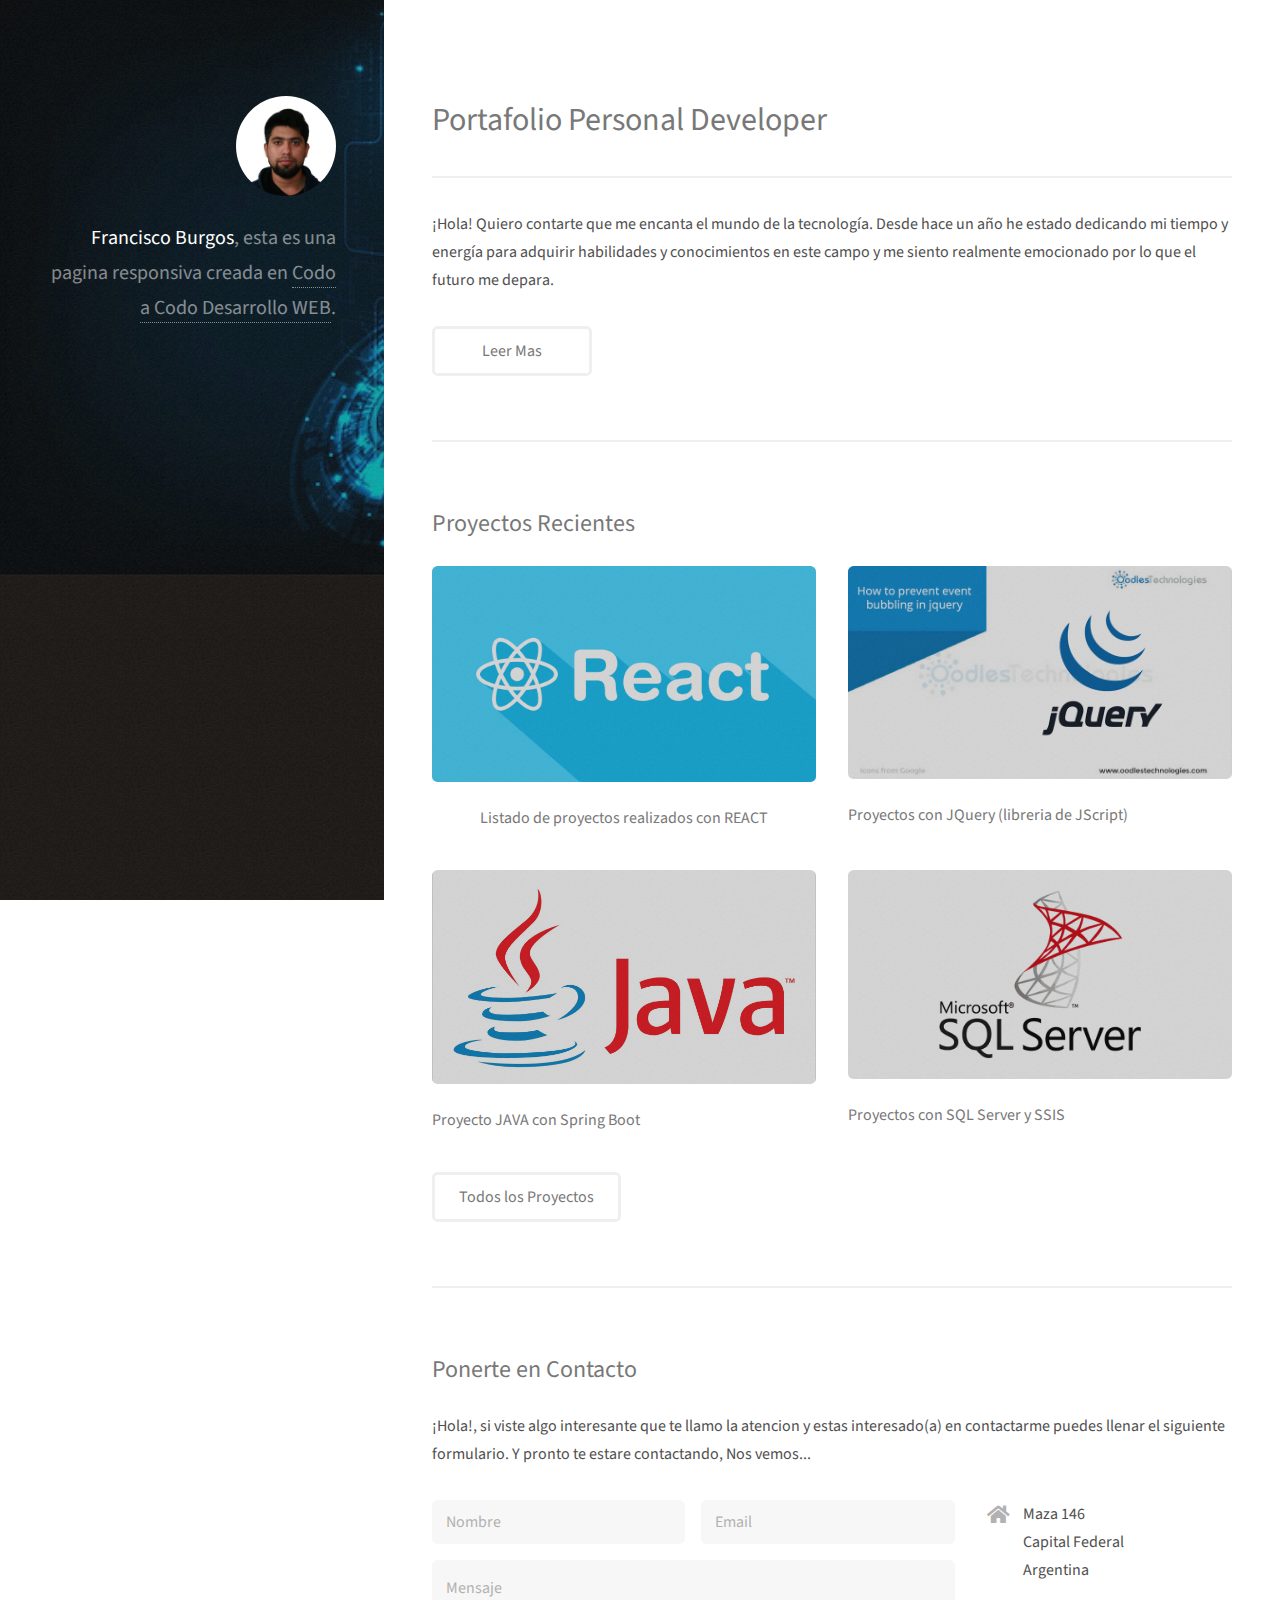
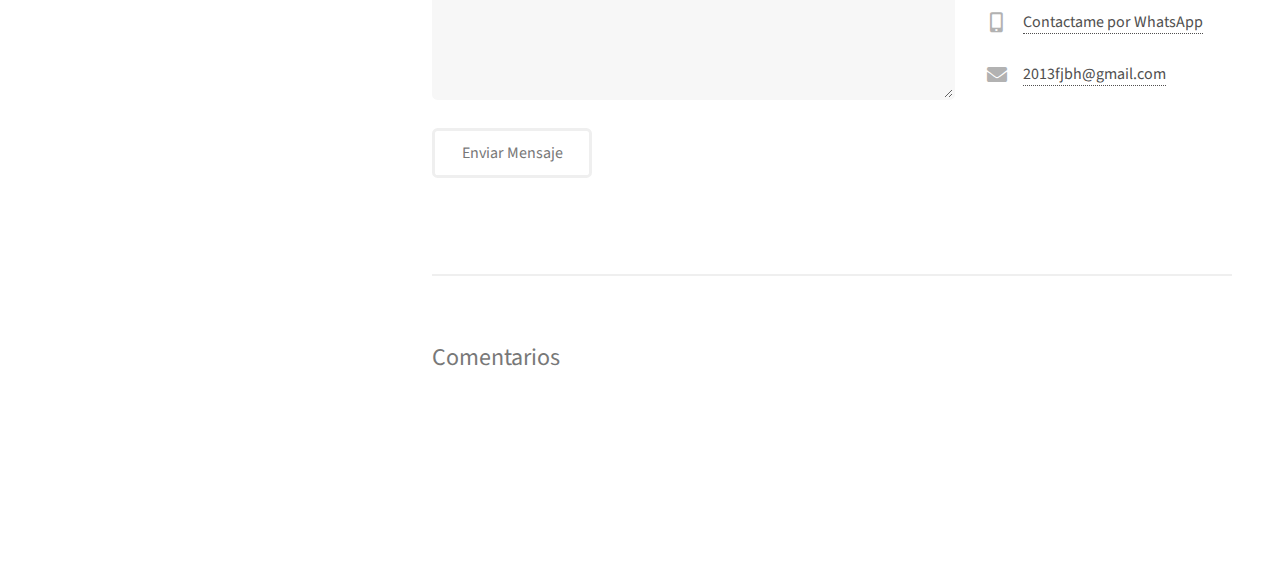
==== commit 87016833: "finalizacion del portafolio Codoa Codo Web" ====
--- a/index.html
+++ b/index.html
@@ -10,6 +10,8 @@
 		<meta charset="utf-8" />
 		<meta name="viewport" content="width=device-width, initial-scale=1, user-scalable=no" />
 		<link rel="stylesheet" href="assets/css/main.css" />
+<!-- 		<script src="https://code.jquery.com/jquery-1.12.3.min.js" integrity="sha256-aaODHAgvwQW1bFOGXMeX+pC4PZIPsvn2h1sArYOhgXQ=" crossorigin="anonymous"></script>
+ -->
 	</head>
 	<body class="is-preload">
 
@@ -17,9 +19,9 @@
 			<header id="header">
 				<div class="inner">
 					<a href="#" class="image avatar"><img src="images/avatar.jpg" alt="" /></a>
-					<h1><strong>Mi nombre es Francisco</strong>, y esta <br />
+					<h1><strong>Francisco Burgos</strong>,  esta <br />
 						es una pagina responsiva <br />
-						creada en  <a href="https://buenosaires.gob.ar/educacion/codo-codo-40" target="_blank">Codo a Codo WEB</a>.</h1>
+						creada en  <a href="https://buenosaires.gob.ar/educacion/codo-codo-40" target="_blank">Codo a Codo Desarrollo WEB</a>.</h1>
 				</div>
 			</header>
 
@@ -35,7 +37,7 @@
 						<p>¡Hola! Quiero contarte que me encanta el mundo de la tecnología. Desde hace un año he estado dedicando mi tiempo 
 						y energía para adquirir habilidades y conocimientos en este campo y me siento realmente emocionado por lo que el futuro me depara.</p>
 						<ul class="actions">
-							<li><a href="assets/templates/presentacion.html"  target="_blank" class="button">Leer Mas</a></li>
+							<li><a href="assets/templates/presentacion.html"  class="button">Leer Mas</a></li>
 						</ul>
 					</section>
 
@@ -47,76 +49,77 @@
 						
 						<div class="row">
 							<article class="col-6 col-12-xsmall work-item">
-								<a href="assets/templates/proyectos-react.html" target="_blank" class="image fit thumb"><img src="images/thumbs/01.jpg" alt="" /></a>
+								<a href="assets/templates/proyectos-react.html"  class="image fit thumb"><img src="images/thumbs/01.jpg" alt="" /></a>
 								<h3 style="text-align: center;">Listado de proyectos realizados con REACT</h3>
 							</article>
 							<article class="col-6 col-12-xsmall work-item">
-								<a href="assets/templates/proyectos-jquery.html" target="_blank" class="image fit thumb"><img src="images/thumbs/02.jpg" alt="" /></a>
+								<a href="assets/templates/proyectos-jquery.html"  class="image fit thumb"><img src="images/thumbs/02.jpg" alt="" /></a>
 								<h3>Proyectos con JQuery (libreria de JScript)</h3>
 								
 							</article>
 							<article class="col-6 col-12-xsmall work-item">
-								<a href="assets/templates/proyecto-java-spring.html" target="_blank" class="image fit thumb"><img src="images/thumbs/03.jpg" alt="" /></a>
+								<a href="assets/templates/proyecto-java-spring.html"  class="image fit thumb"><img src="images/thumbs/03.jpg" alt="" /></a>
 								<h3>Proyecto JAVA con Spring Boot</h3>
 							</article>
 							<article class="col-6 col-12-xsmall work-item">
-								<a href="assets/templates/proyecto-sqlserver-ssis.html" target="_blank" class="image fit thumb"><img src="images/thumbs/04.jpg" alt="" /></a>
+								<a href="assets/templates/proyecto-sqlserver-ssis.html"  class="image fit thumb"><img src="images/thumbs/04.jpg" alt="" /></a>
 								<h3>Proyectos con SQL Server y SSIS</h3>
-							</article>
-							<article class="col-6 col-12-xsmall work-item">
-								<a href="#" class="image fit thumb"><img src="images/thumbs/05.jpg" alt="" /></a>
-								<h3>Comandos Usados en GIT y repositorio de Github</h3>
-							</article>
-							<article class="col-6 col-12-xsmall work-item">
-								<a href="#" class="image fit thumb"><img src="images/thumbs/06.jpg" alt="" /></a>
-								<h3>Habilidades Blandas</h3>
 							</article>
 						</div>
 						<ul class="actions">
-							<li><a href="#" class="button">Full Portfolio</a></li>
+							<li><a href="assets/templates/total-proyectos.html" class="button">Todos los Proyectos</a></li>
 						</ul>
 					</section>
 
 				<!-- Three -->
 					<section id="three">
-						<h2>Get In Touch</h2>
-						<p>Accumsan pellentesque commodo blandit enim arcu non at amet id arcu magna. Accumsan orci faucibus id eu lorem semper nunc nisi lorem vulputate lorem neque lorem ipsum dolor.</p>
+						<h2>Ponerte en Contacto</h2>
+						<p>¡Hola!, si viste algo interesante que te llamo la atencion y estas interesado(a) en contactarme puedes llenar el siguiente formulario. Y pronto te estare contactando, Nos vemos...</p>
 						<div class="row">
 							<div class="col-8 col-12-small">
-								<form method="post" action="#">
+								<form method="post" action="#" id="form">
 									<div class="row gtr-uniform gtr-50">
-										<div class="col-6 col-12-xsmall"><input type="text" name="name" id="name" placeholder="Name" /></div>
-										<div class="col-6 col-12-xsmall"><input type="email" name="email" id="email" placeholder="Email" /></div>
-										<div class="col-12"><textarea name="message" id="message" placeholder="Message" rows="4"></textarea></div>
+										<div class="col-6 col-12-xsmall"><input type="text" name="name" id="name" placeholder="Nombre" /><span id="spanName"></span></div>
+										<div class="col-6 col-12-xsmall"><input type="email" name="email" id="email" placeholder="Email" /> <span id="spanEmail"></span></div>
+										<div class="col-12"><textarea name="message" id="message" placeholder="Mensaje" rows="4"></textarea><span id="spanMessage"></span></div>
 									</div>
+									<br>
+									<ul class="actions">
+										<li><input type="submit" value="Enviar Mensaje"  id="btnEnviar"/></li>
+									</ul>
 								</form>
-								<ul class="actions">
-									<li><input type="submit" value="Send Message" /></li>
-								</ul>
+								
 							</div>
 							<div class="col-4 col-12-small">
 								<ul class="labeled-icons">
 									<li>
-										<h3 class="icon solid fa-home"><span class="label">Address</span></h3>
-										1234 Somewhere Rd.<br />
-										Nashville, TN 00000<br />
-										United States
+										<h3 class="icon solid fa-home"><span class="label">Direccion</span></h3>
+										Maza 146<br />
+										Capital Federal<br />
+										Argentina
 									</li>
 									<li>
 										<h3 class="icon solid fa-mobile-alt"><span class="label">Phone</span></h3>
-										000-000-0000
+										<a href="https://wa.me/541144397533">Contactame por WhatsApp</a> 
 									</li>
 									<li>
 										<h3 class="icon solid fa-envelope"><span class="label">Email</span></h3>
-										<a href="#">hello@untitled.tld</a>
+										<a href="mailto:2013fjbh@gmail.com" target="_blank">2013fjbh@gmail.com</a>
 									</li>
 								</ul>
 							</div>
 						</div>
 					</section>
 
-			
-
+				<!-- Four -->
+				<section id="three">
+					<h2>Comentarios</h2>
+					<div class="row">
+						<div class="col-12 col-12-small" id="divContenedor">
+							
+						</div>																		
+					</div>
+				</section>
 			</div>
 
 		<!-- Footer -->
@@ -135,6 +138,9 @@
 			</footer>
 
 		<!-- Scripts -->
+		<script src="assets/js/index.js">
+
+		</script>
 <!-- 			<script src="assets/js/jquery.min.js"></script>
 			<script src="assets/js/jquery.poptrox.min.js"></script>
 			<script src="assets/js/browser.min.js"></script>
--- a/assets/css/main.css
+++ b/assets/css/main.css
@@ -98,7 +98,7 @@
 		}
 
 	body, input, select, textarea {
-		color: #a2a2a2;
+		color: #504f4f;
 		font-family: "Source Sans Pro", Helvetica, sans-serif;
 		font-size: 16pt;
 		font-weight: 400;
